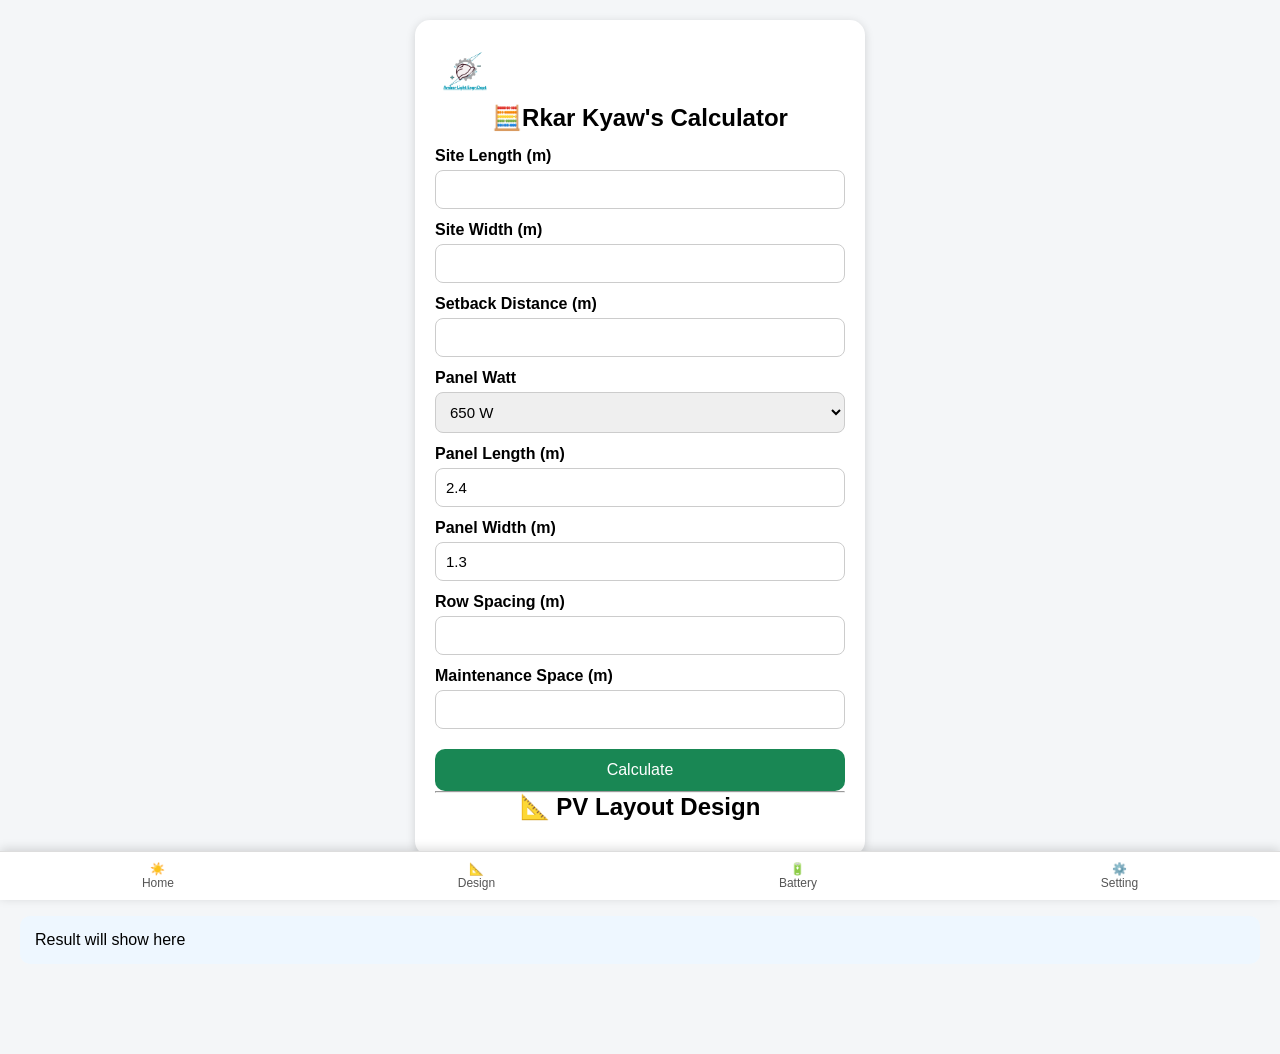
==== index.html @ 59bc33e1 "Update index.html" ====
<!DOCTYPE html>
<html lang="en">
<head>
<meta charset="UTF-8">
<meta name="viewport" content="width=device-width, initial-scale=1.0">
<link rel="manifest" href="manifest.json">
<link rel="icon" type="image/png" href="icon.png">    
<link rel="icon" type="image/png" sizes="32x32" href="icon-192.png">    
<link rel="icon" href="icon-512.png"> 
<link rel="icon" href="icon-192.png"> 
<title>PV Layout Calculator</title>

<link rel="stylesheet" href="style.css">
</head>

<body>

<div class="card">
<div class="header">

<img src="logo.png">
<h2>🧮Rkar Kyaw's Calculator</h2>
</div>
<label>Site Length (m)</label>
<input type="number" id="length" placeholder=" ">

<label>Site Width (m)</label>
<input type="number" id="width" placeholder=" ">

<label>Setback Distance (m)</label>
<input type="number" id="setback" value=" ">

<label>Panel Watt</label>
<select id="watt">
    <option value="615">615 W</option>
    <option value="650" selected>650 W</option>
    <option value="700">700 W</option>
    <option value="720">720 W</option>
    <option value="750">750 W</option>
</select>

<label>Panel Length (m)</label>
<input type="number" id="pl" value="2.4">

<label>Panel Width (m)</label>
<input type="number" id="pw" value="1.3">

<label>Row Spacing (m)</label>
<input type="number" id="row" value=" ">

<label>Maintenance Space (m)</label>
<input type="number" id="walk" value=" ">

<button onclick="calculate()">Calculate</button>

<hr>

<h2>📐 PV Layout Design</h2>


</div>

<div id="layout">

<div class="north">

</div>

<div id="site"></div>

<div class="road">

</div>

</div>

<div id="output" class="result">
Result will show here
</div>

</div>

<div class="menu">

<a href="index.html">
<div>
☀️
<br>
Home
</div>
</a>

<a href="design.html">
<div>
📐
<br>
Design
</div>
</a>

<a href="battery.html">
<div>
🔋
<br>
Battery
</div>
</a>

<a href="setting.html">
<div>
⚙️
<br>
Setting
</div>
</a>

</div>

<script src="script.js"></script>

</body>
</html>
---- style.css ----
*{
    margin:0;
    padding:0;
    box-sizing:border-box;
}
.header img{
    width:60px;
    height:60px;
    object-fit:contain;
    border-radius:10px;
.header{
    text-align:center;
    margin-bottom:15px;
}

.header h2{
    margin-top:8px;
    font-size:20px;
}

.header p{
    font-size:14px;
    color:#666;
}
}
@media(max-width:480px){

.header img{
    width:45px;
    height:45px;
}

}
body{
    font-family:Arial,sans-serif;
    background:#f4f6f8;
    padding:20px;
    padding-bottom:90px;
}

.card{
    max-width:450px;
    margin:auto;
    background:#fff;
    padding:20px;
    border-radius:15px;
    box-shadow:0 2px 10px rgba(0,0,0,.15);
}

h2{
    text-align:center;
    margin-bottom:15px;
}

label{
    display:block;
    margin-top:12px;
    font-weight:bold;
}

input,
select{
    width:100%;
    padding:10px;
    margin-top:5px;
    border:1px solid #ccc;
    border-radius:8px;
    font-size:15px;
}

button{
    width:100%;
    padding:12px;
    margin-top:20px;
    background:#198754;
    color:#fff;
    border:none;
    border-radius:10px;
    font-size:16px;
    cursor:pointer;
}

button:hover{
    background:#157347;
}

.result{
    margin-top:20px;
    background:#eef7ff;
    border-radius:10px;
    padding:15px;
}

#layout{
    margin-top:20px;
}

.north,
.road{
    text-align:center;
    font-weight:bold;
    margin:10px 0;
}

#site{
    display:grid;
    gap:2px;
    background:#ddd;
    padding:10px;
    border-radius:10px;
}

.panel{
    background:#2196f3;
    color:#fff;
    text-align:center;
    padding:8px 0;
    font-size:11px;
    border-radius:3px;
}

.menu{
    position:fixed;
    left:0;
    right:0;
    bottom:0;
    background:#fff;
    display:flex;
    justify-content:space-around;
    border-top:1px solid #ddd;
    padding:10px 0;
    box-shadow:0 -2px 10px rgba(0,0,0,.15);
}

.menu a{
    color:#555;
    text-decoration:none;
    text-align:center;
    font-size:12px;
}

.menu a:hover{
    color:#198754;
}
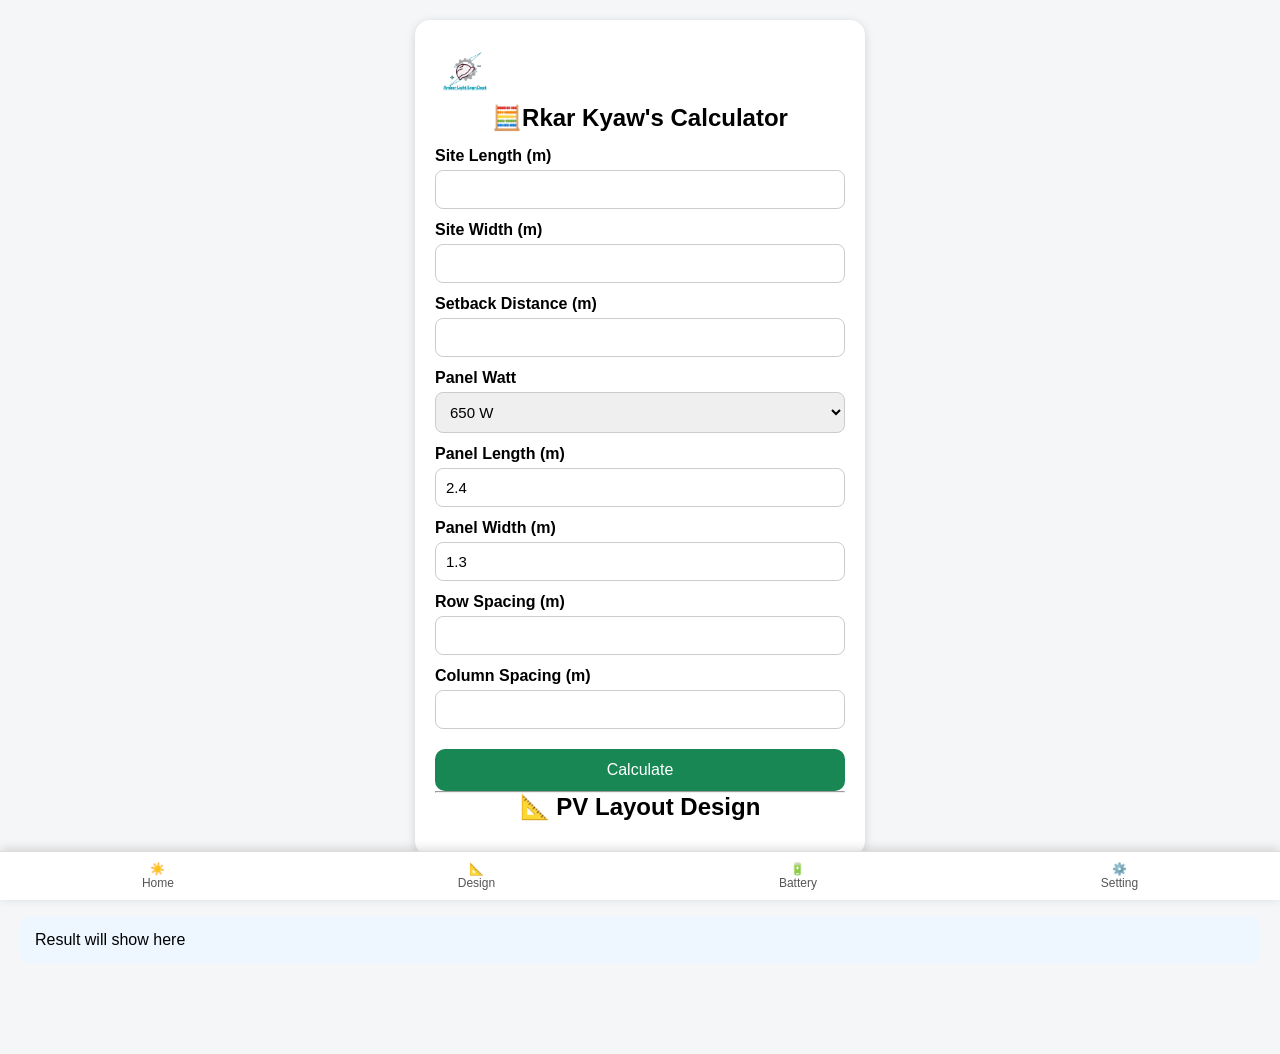
==== commit 169d3ac0: "Add column spacing input to PV layout calculator Added column spacing input field to the form." ====
--- a/index.html
+++ b/index.html
@@ -2,14 +2,13 @@
 <html lang="en">
 <head>
 <meta charset="UTF-8">
-<meta name="viewport" content="width=device-width, initial-scale=1.0">
-<link rel="manifest" href="manifest.json">
-<link rel="icon" type="image/png" href="icon.png">    
-<link rel="icon" type="image/png" sizes="32x32" href="icon-192.png">    
-<link rel="icon" href="icon-512.png"> 
-<link rel="icon" href="icon-192.png"> 
+<meta name="viewport" content="width=device-width, initial-scale=1.0">    
+    
 <title>PV Layout Calculator</title>
-
+<link rel="icon" type="image/png" href="/icon.png">
+<link rel="icon" type="image/png" sizes="32x32" href="icon-192.png">     
+<link rel="manifest" href="/manifest.json">
+<link rel="apple-touch-icon" href="/icon.png">
 <link rel="stylesheet" href="style.css">
 </head>
 
@@ -48,8 +47,8 @@
 <label>Row Spacing (m)</label>
 <input type="number" id="row" value=" ">
 
-<label>Maintenance Space (m)</label>
-<input type="number" id="walk" value=" ">
+<label>Column Spacing (m)</label>
+<input type="number" id="column" value=" ">
 
 <button onclick="calculate()">Calculate</button>
 
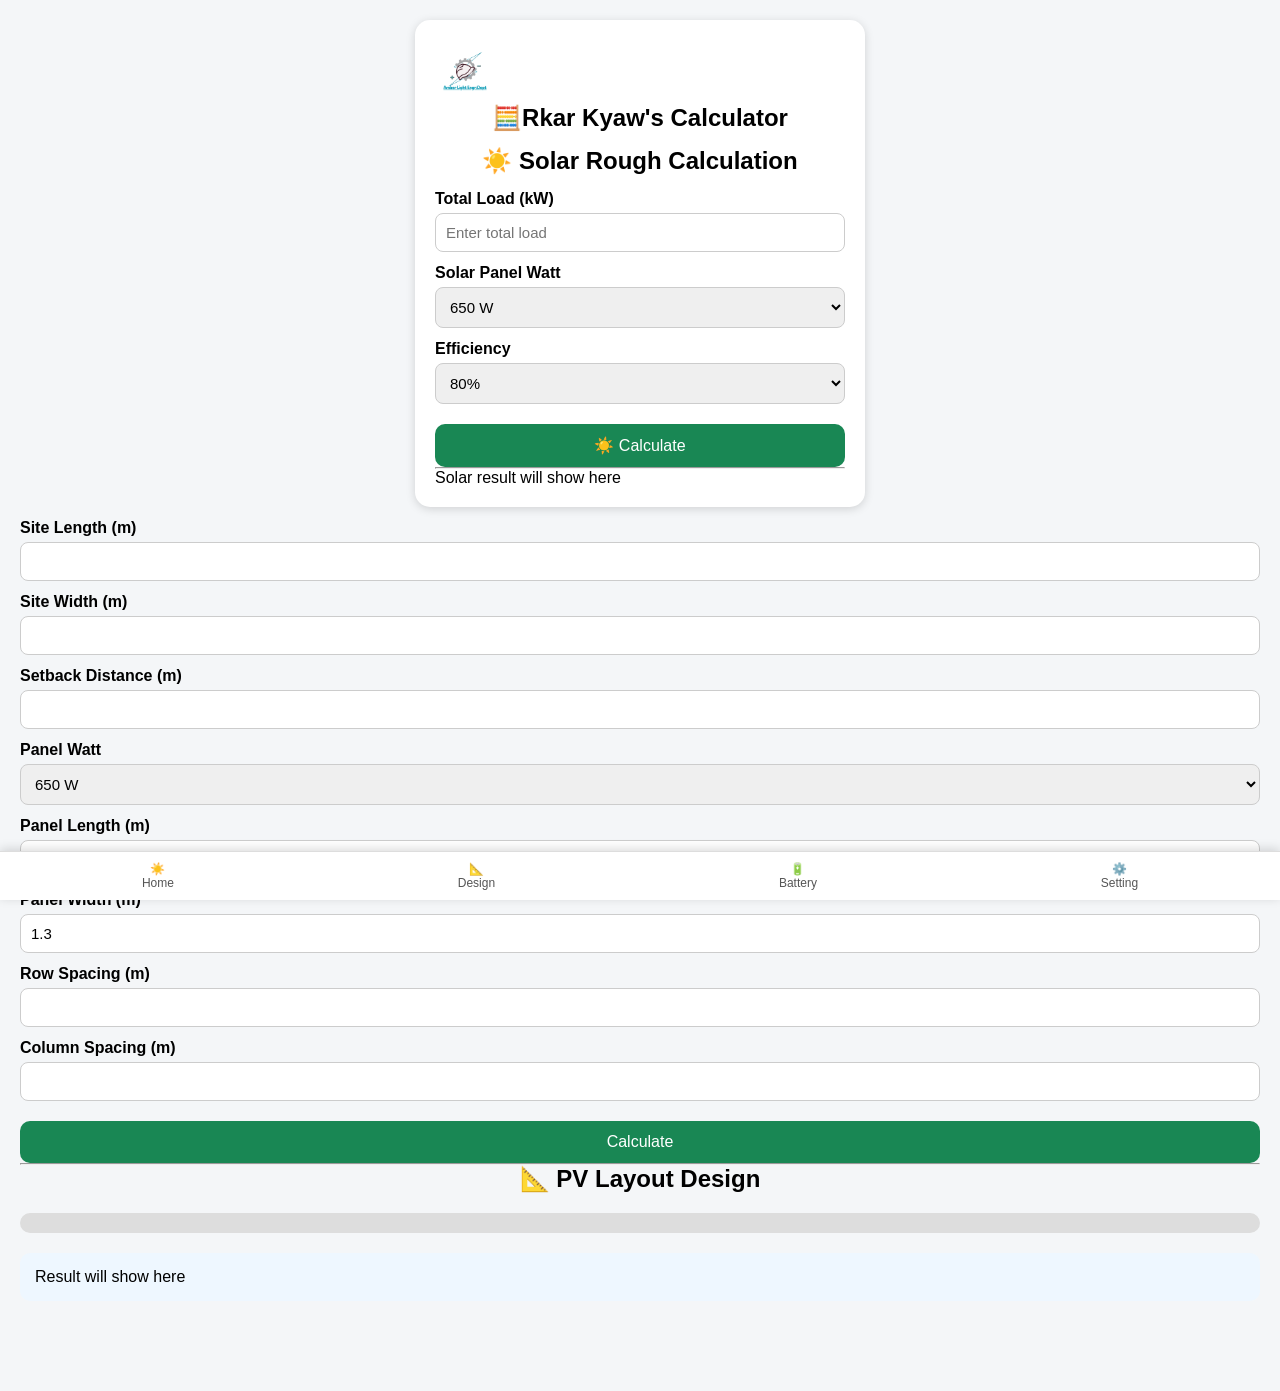
==== commit 064d31a4: "Add solar rough calculation inputs to index.html Added solar rough calculation section with input fi" ====
--- a/index.html
+++ b/index.html
@@ -20,7 +20,36 @@
 <img src="logo.png">
 <h2>🧮Rkar Kyaw's Calculator</h2>
 </div>
-<label>Site Length (m)</label>
+<h2>☀️ Solar Rough Calculation</h2>
+<label>Total Load (kW)</label>
+<input
+    type="number"
+    id="totalLoad"
+    placeholder="Enter total load"
+    step="0.01"
+>
+<label>Solar Panel Watt</label>
+<select id="solarWatt">
+    <option value="615">615 W</option>
+    <option value="650" selected>650 W</option>
+    <option value="700">700 W</option>
+    <option value="720">720 W</option>
+    <option value="750">750 W</option>
+</select>
+<label>Efficiency</label>
+<select id="solarEfficiency">
+    <option value="0.80" selected>80%</option>
+    <option value="0.70">70%</option>
+</select>
+<button onclick="solarRoughCalculate()">
+    ☀️ Calculate
+</button>
+<hr>
+<div id="solarOutput">
+    Solar result will show here
+</div>
+</div>
+    <label>Site Length (m)</label>
 <input type="number" id="length" placeholder=" ">
 
 <label>Site Width (m)</label>
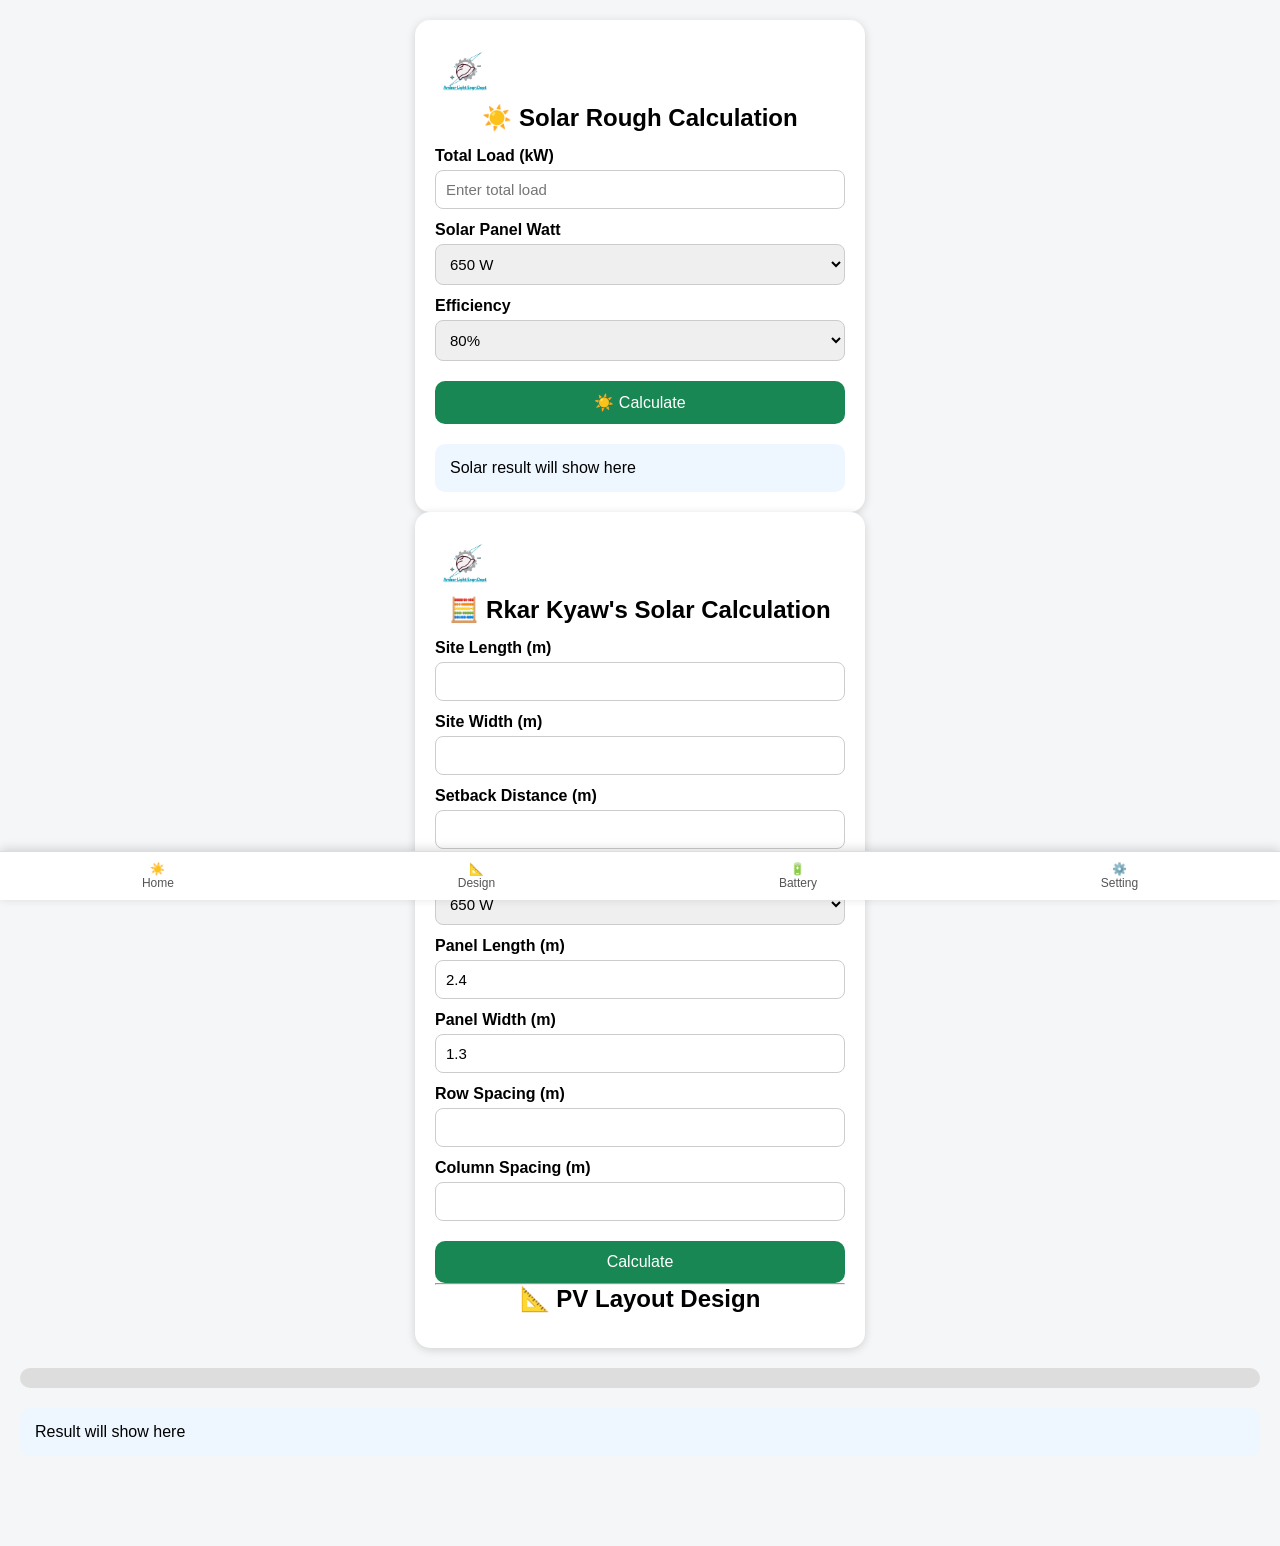
==== commit 8d89bdaf: "Refactor index.html for solar calculation layout Updated the HTML structure and content for the PV L" ====
--- a/index.html
+++ b/index.html
@@ -13,41 +13,54 @@
 </head>
 
 <body>
+<!-- ☀️ Solar Rough Calculation -->
+<div class="card">
 
+    <div class="header">
+        <img src="logo.png">
+        <h2>☀️ Solar Rough Calculation</h2>
+    </div>
+
+    <label>Total Load (kW)</label>
+    <input
+        type="number"
+        id="totalLoad"
+        placeholder="Enter total load"
+        step="0.01"
+    >
+
+    <label>Solar Panel Watt</label>
+    <select id="solarWatt">
+        <option value="615">615 W</option>
+        <option value="650" selected>650 W</option>
+        <option value="700">700 W</option>
+        <option value="720">720 W</option>
+        <option value="750">750 W</option>
+    </select>
+
+    <label>Efficiency</label>
+    <select id="solarEfficiency">
+        <option value="0.80" selected>80%</option>
+        <option value="0.70">70%</option>
+    </select>
+
+    <button onclick="solarRoughCalculate()">
+        ☀️ Calculate
+    </button>
+
+    <div id="solarOutput" class="result">
+        Solar result will show here
+    </div>
+
+</div>
+
+
+<!-- 📐 PV Layout Calculator -->
 <div class="card">
-<div class="header">
 
-<img src="logo.png">
-<h2>🧮Rkar Kyaw's Calculator</h2>
-</div>
-<h2>☀️ Solar Rough Calculation</h2>
-<label>Total Load (kW)</label>
-<input
-    type="number"
-    id="totalLoad"
-    placeholder="Enter total load"
-    step="0.01"
->
-<label>Solar Panel Watt</label>
-<select id="solarWatt">
-    <option value="615">615 W</option>
-    <option value="650" selected>650 W</option>
-    <option value="700">700 W</option>
-    <option value="720">720 W</option>
-    <option value="750">750 W</option>
-</select>
-<label>Efficiency</label>
-<select id="solarEfficiency">
-    <option value="0.80" selected>80%</option>
-    <option value="0.70">70%</option>
-</select>
-<button onclick="solarRoughCalculate()">
-    ☀️ Calculate
-</button>
-<hr>
-<div id="solarOutput">
-    Solar result will show here
-</div>
+    <div class="header">
+        <img src="logo.png">
+        <h2>🧮 Rkar Kyaw's Solar Calculation</h2>
 </div>
     <label>Site Length (m)</label>
 <input type="number" id="length" placeholder=" ">
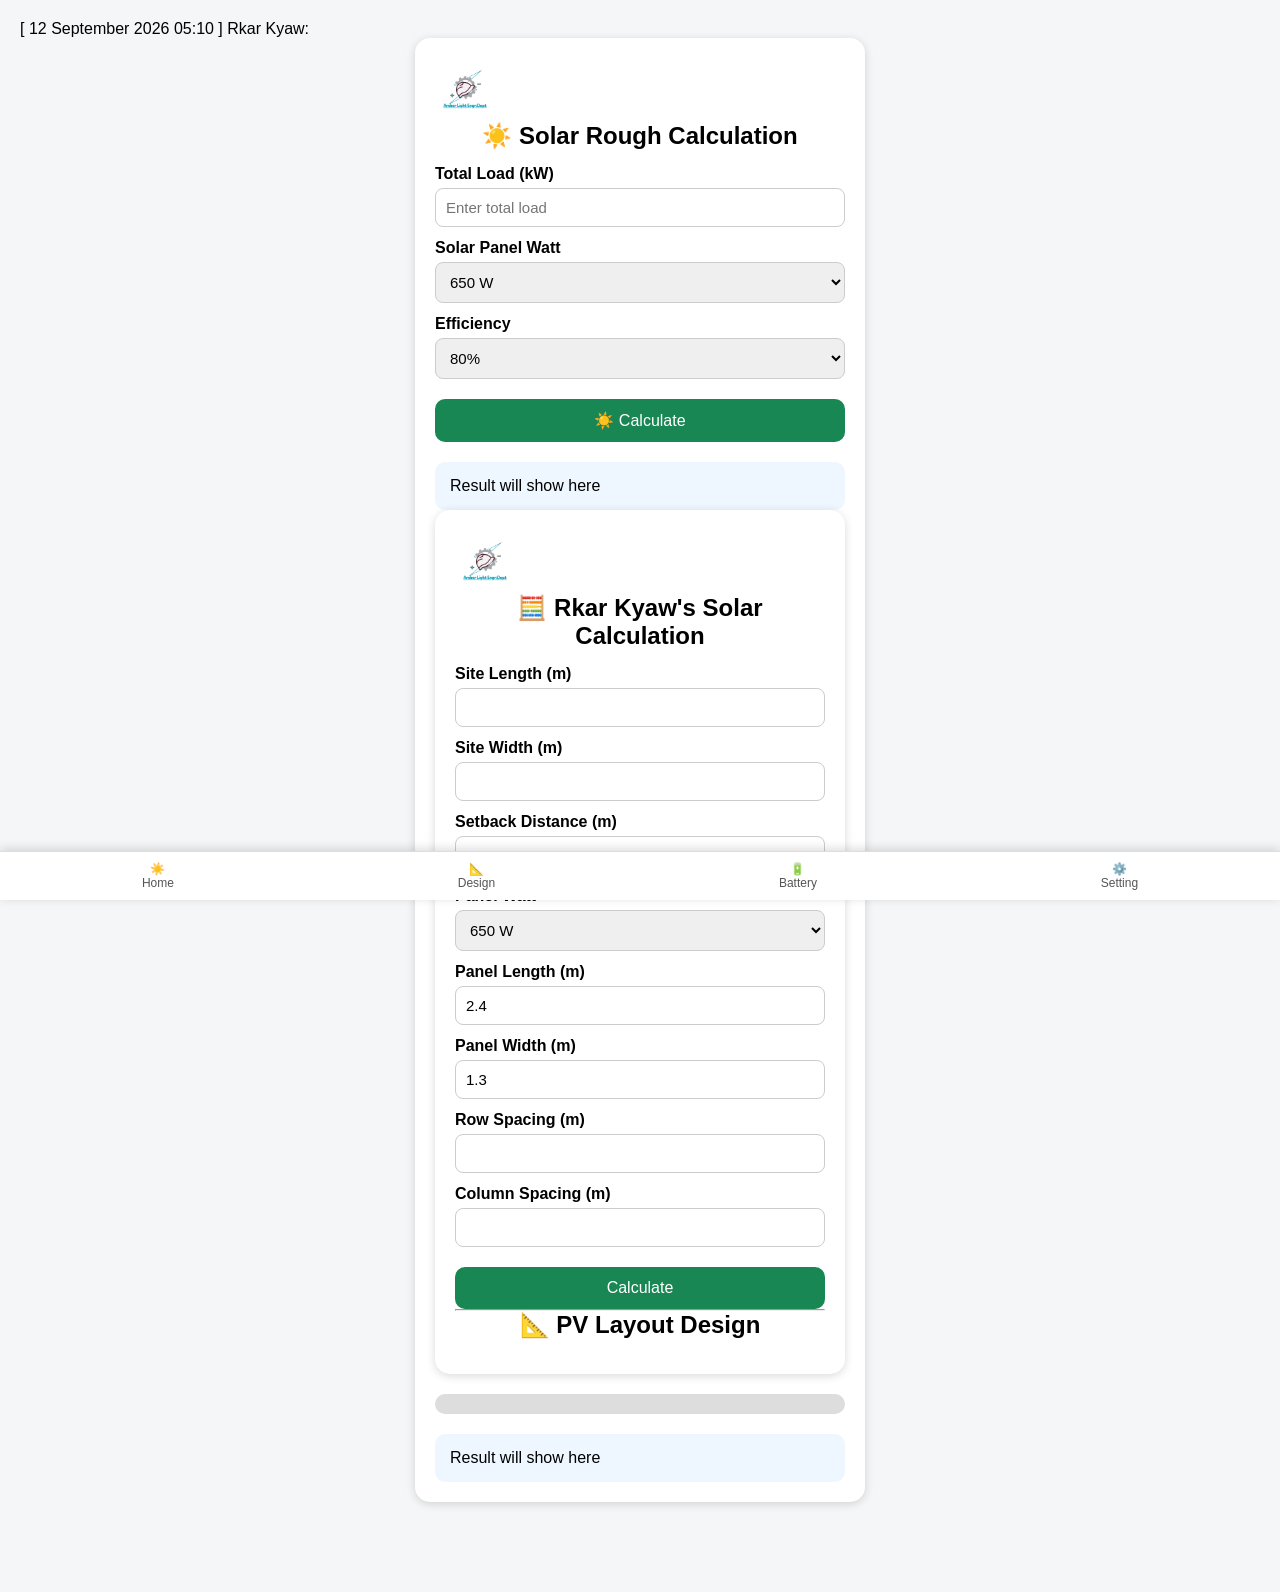
==== commit 1fa3caf1: "Refactor index.html structure and content" ====
--- a/index.html
+++ b/index.html
@@ -14,7 +14,7 @@
 
 <body>
 <!-- ☀️ Solar Rough Calculation -->
-<div class="card">
+[ 12 September 2026 05:10 ] ⁨Rkar Kyaw⁩: <div class="card">
 
     <div class="header">
         <img src="logo.png">
@@ -22,12 +22,7 @@
     </div>
 
     <label>Total Load (kW)</label>
-    <input
-        type="number"
-        id="totalLoad"
-        placeholder="Enter total load"
-        step="0.01"
-    >
+    <input type="number" id="totalLoad" placeholder="Enter total load">
 
     <label>Solar Panel Watt</label>
     <select id="solarWatt">
@@ -40,18 +35,18 @@
 
     <label>Efficiency</label>
     <select id="solarEfficiency">
-        <option value="0.80" selected>80%</option>
+        <option value="0.80">80%</option>
         <option value="0.70">70%</option>
     </select>
 
-    <button onclick="solarRoughCalculate()">
+    <button id="solarCalculateBtn">
         ☀️ Calculate
     </button>
 
     <div id="solarOutput" class="result">
-        Solar result will show here
-    </div>
-
+        Result will show here
+    
+    
 </div>
 
 
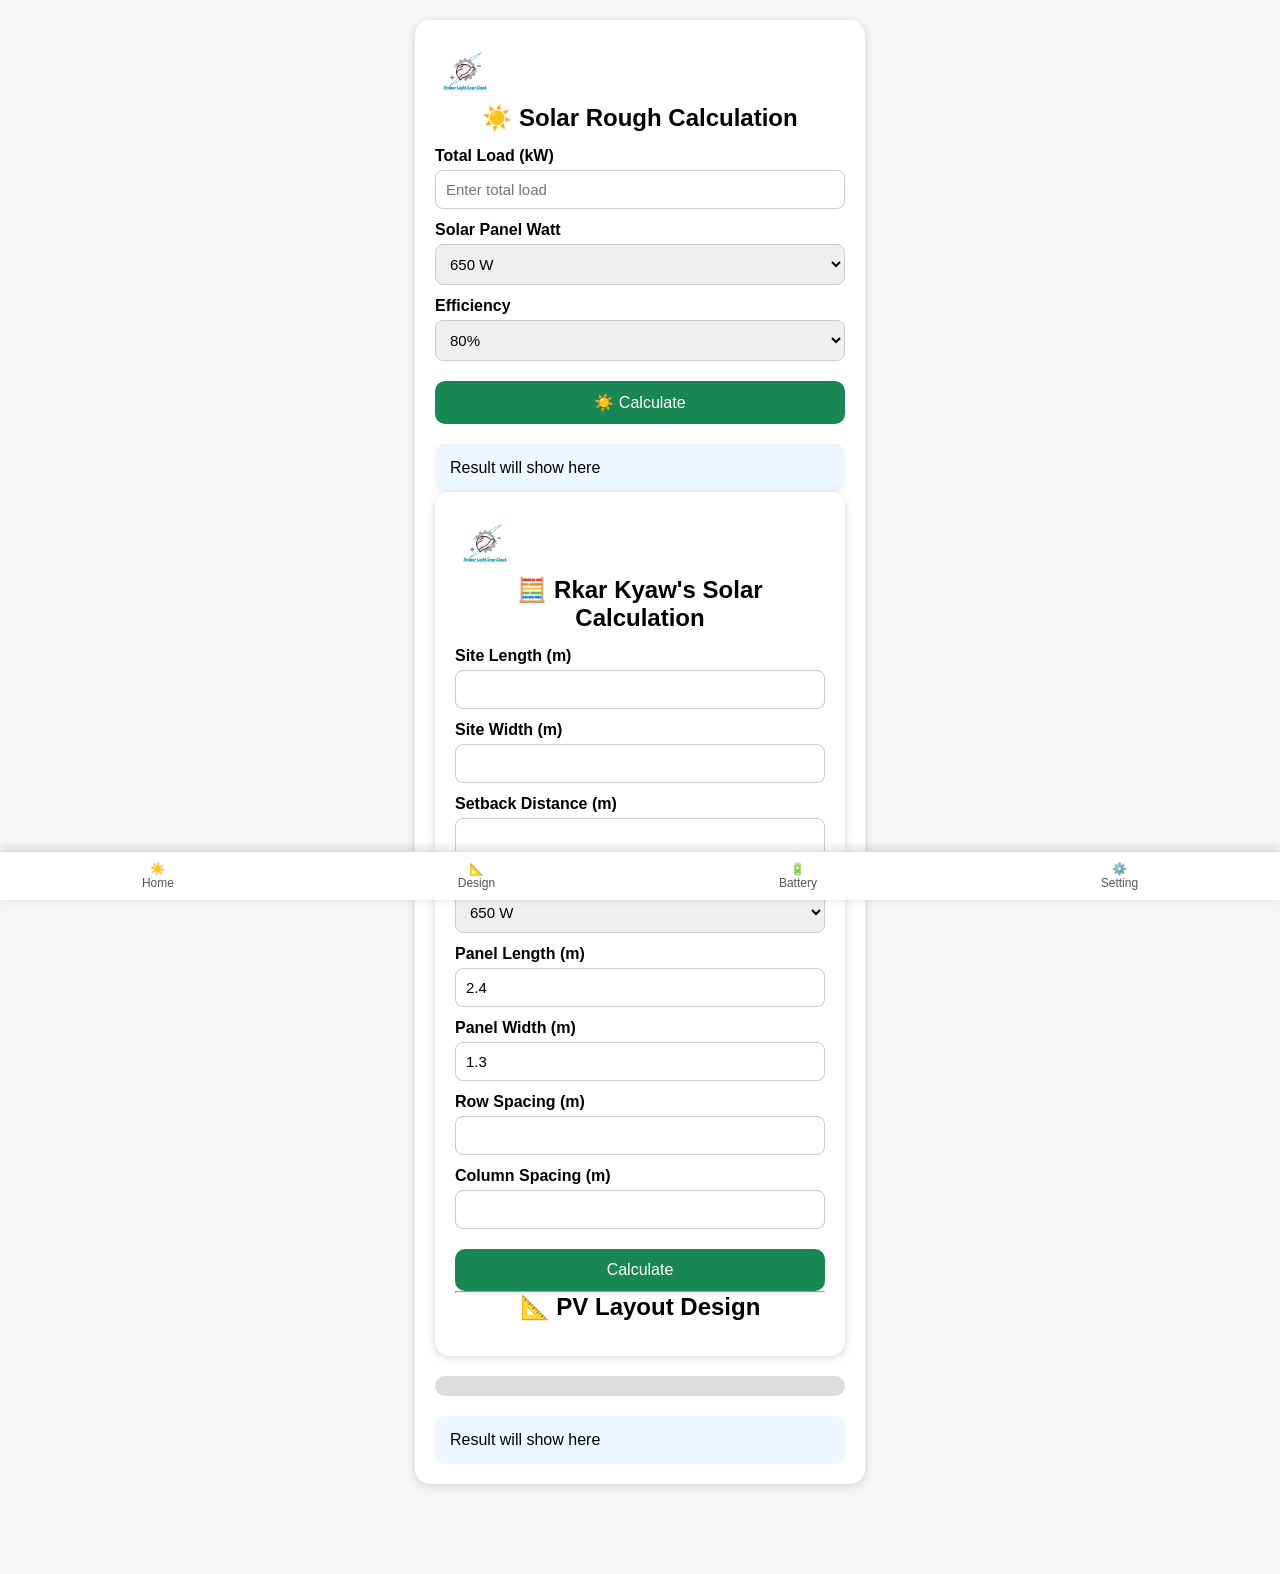
==== commit b055b04e: "Update index.html" ====
--- a/index.html
+++ b/index.html
@@ -14,7 +14,7 @@
 
 <body>
 <!-- ☀️ Solar Rough Calculation -->
-[ 12 September 2026 05:10 ] ⁨Rkar Kyaw⁩: <div class="card">
+ <div class="card">
 
     <div class="header">
         <img src="logo.png">
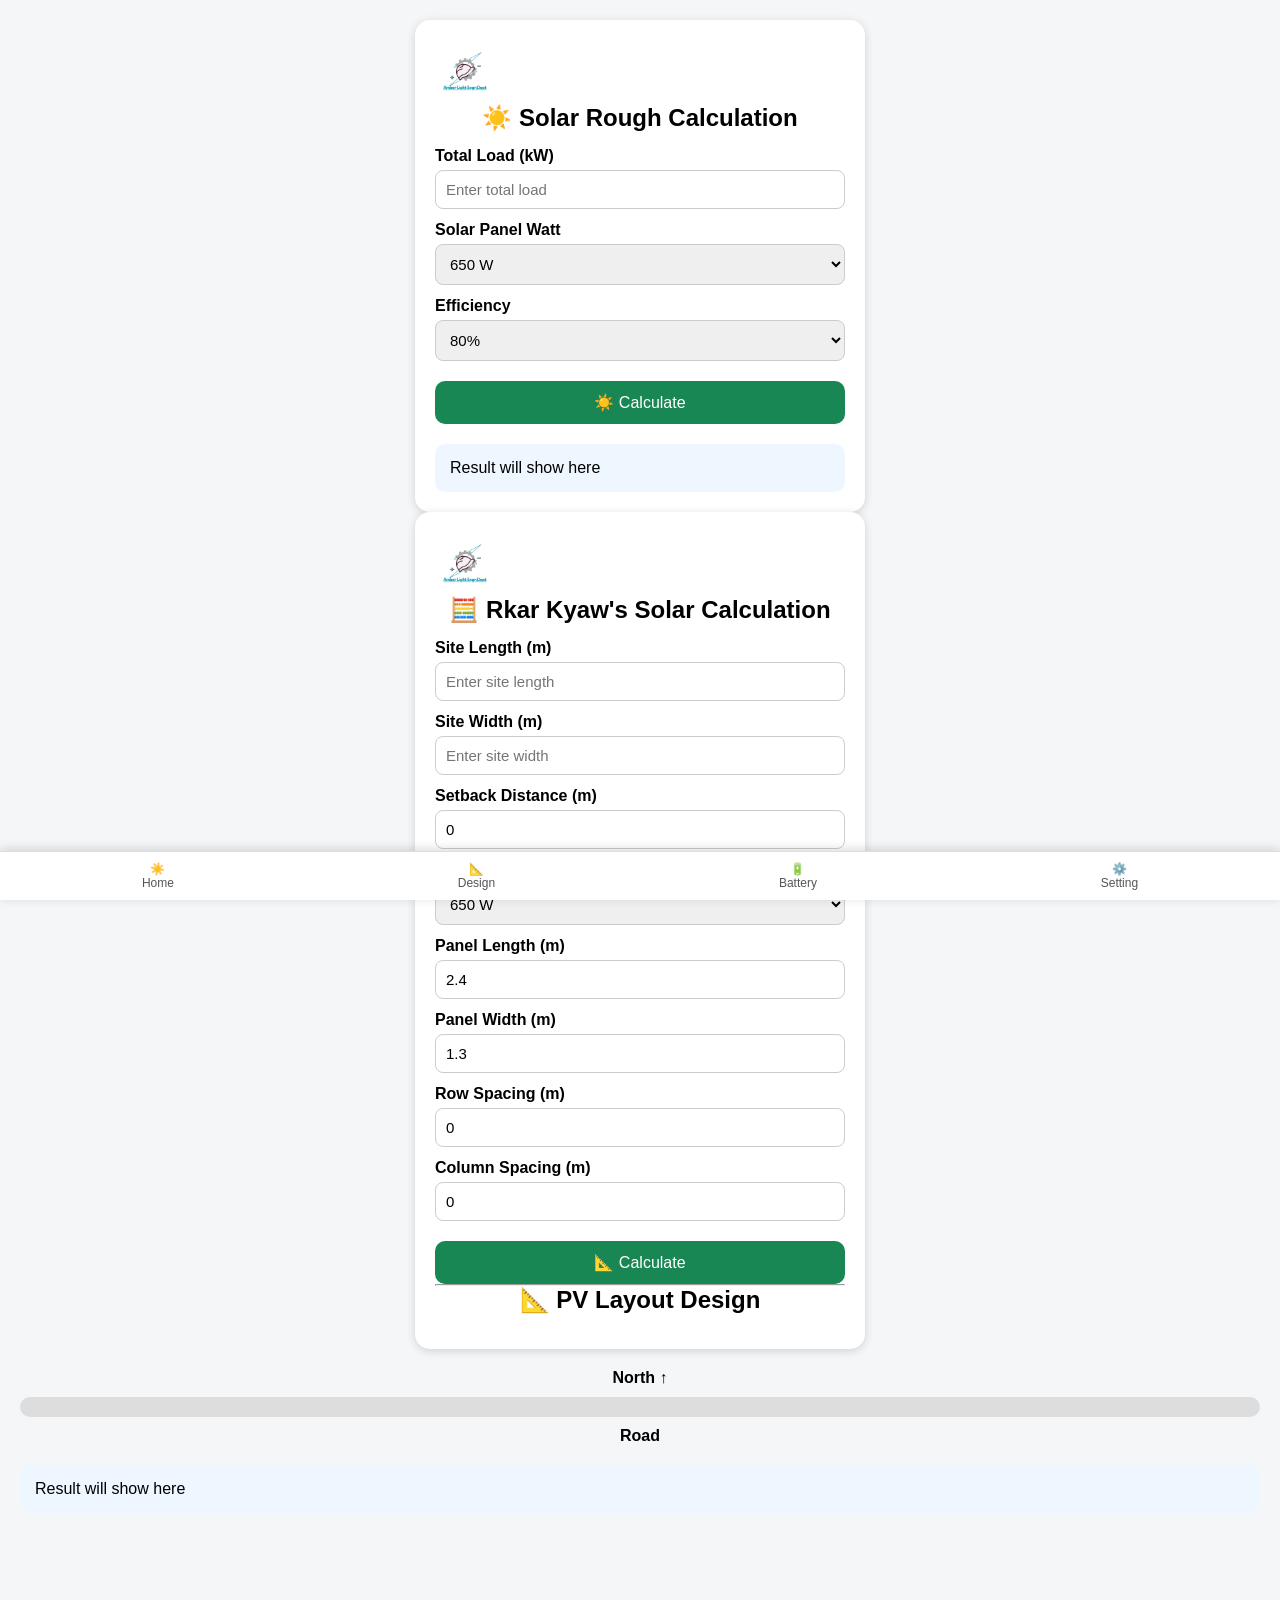
==== commit 9e19a04a: "Update index.html" ====
--- a/index.html
+++ b/index.html
@@ -2,157 +2,239 @@
 <html lang="en">
 <head>
 <meta charset="UTF-8">
-<meta name="viewport" content="width=device-width, initial-scale=1.0">    
-    
+<meta name="viewport"
+      content="width=device-width, initial-scale=1.0">
 <title>PV Layout Calculator</title>
-<link rel="icon" type="image/png" href="/icon.png">
-<link rel="icon" type="image/png" sizes="32x32" href="icon-192.png">     
-<link rel="manifest" href="/manifest.json">
-<link rel="apple-touch-icon" href="/icon.png">
-<link rel="stylesheet" href="style.css">
+<link rel="icon"
+      type="image/png"
+      href="/icon.png">
+<link rel="icon"
+      type="image/png"
+      sizes="32x32"
+      href="icon-192.png">
+<link rel="manifest"
+      href="/manifest.json">
+<link rel="apple-touch-icon"
+      href="/icon.png">
+<link rel="stylesheet"
+      href="style.css">
 </head>
-
 <body>
-<!-- ☀️ Solar Rough Calculation -->
- <div class="card">
-
+<!-- ================================= -->
+<!-- ☀️ SOLAR ROUGH CALCULATION -->
+<!-- ================================= -->
+<div class="card">
     <div class="header">
         <img src="logo.png">
-        <h2>☀️ Solar Rough Calculation</h2>
-    </div>
-
-    <label>Total Load (kW)</label>
-    <input type="number" id="totalLoad" placeholder="Enter total load">
-
-    <label>Solar Panel Watt</label>
+        <h2>
+            ☀️ Solar Rough Calculation
+        </h2>
+    </div>
+    <label>
+        Total Load (kW)
+    </label>
+    <input
+        type="number"
+        id="totalLoad"
+        placeholder="Enter total load"
+        step="0.01"
+    >
+    <label>
+        Solar Panel Watt
+    </label>
     <select id="solarWatt">
-        <option value="615">615 W</option>
-        <option value="650" selected>650 W</option>
-        <option value="700">700 W</option>
-        <option value="720">720 W</option>
-        <option value="750">750 W</option>
+        <option value="615">
+            615 W
+        </option>
+        <option value="650" selected>
+            650 W
+        </option>
+        <option value="700">
+            700 W
+        </option>
+        <option value="720">
+            720 W
+        </option>
+        <option value="750">
+            750 W
+        </option>
     </select>
-
-    <label>Efficiency</label>
+    <label>
+        Efficiency
+    </label>
     <select id="solarEfficiency">
-        <option value="0.80">80%</option>
-        <option value="0.70">70%</option>
+        <option value="0.80" selected>
+            80%
+        </option>
+        <option value="0.70">
+            70%
+        </option>
     </select>
-
     <button id="solarCalculateBtn">
         ☀️ Calculate
     </button>
-
-    <div id="solarOutput" class="result">
+    <div id="solarOutput"
+         class="result">
         Result will show here
-    
-    
-</div>
-
-
-<!-- 📐 PV Layout Calculator -->
+    </div>
+</div>
+<!-- ================================= -->
+<!-- 📐 PV LAYOUT CALCULATOR -->
+<!-- ================================= -->
 <div class="card">
-
     <div class="header">
         <img src="logo.png">
-        <h2>🧮 Rkar Kyaw's Solar Calculation</h2>
-</div>
-    <label>Site Length (m)</label>
-<input type="number" id="length" placeholder=" ">
-
-<label>Site Width (m)</label>
-<input type="number" id="width" placeholder=" ">
-
-<label>Setback Distance (m)</label>
-<input type="number" id="setback" value=" ">
-
-<label>Panel Watt</label>
-<select id="watt">
-    <option value="615">615 W</option>
-    <option value="650" selected>650 W</option>
-    <option value="700">700 W</option>
-    <option value="720">720 W</option>
-    <option value="750">750 W</option>
-</select>
-
-<label>Panel Length (m)</label>
-<input type="number" id="pl" value="2.4">
-
-<label>Panel Width (m)</label>
-<input type="number" id="pw" value="1.3">
-
-<label>Row Spacing (m)</label>
-<input type="number" id="row" value=" ">
-
-<label>Column Spacing (m)</label>
-<input type="number" id="column" value=" ">
-
-<button onclick="calculate()">Calculate</button>
-
-<hr>
-
-<h2>📐 PV Layout Design</h2>
-
-
-</div>
-
+        <h2>
+            🧮 Rkar Kyaw's Solar Calculation
+        </h2>
+    </div>
+    <label>
+        Site Length (m)
+    </label>
+    <input
+        type="number"
+        id="length"
+        placeholder="Enter site length"
+        step="0.01"
+    >
+    <label>
+        Site Width (m)
+    </label>
+    <input
+        type="number"
+        id="width"
+        placeholder="Enter site width"
+        step="0.01"
+    >
+    <label>
+        Setback Distance (m)
+    </label>
+    <input
+        type="number"
+        id="setback"
+        value="0"
+        step="0.01"
+    >
+    <label>
+        Panel Watt
+    </label>
+    <select id="watt">
+        <option value="615">
+            615 W
+        </option>
+        <option value="650" selected>
+            650 W
+        </option>
+        <option value="700">
+            700 W
+        </option>
+        <option value="720">
+            720 W
+        </option>
+        <option value="750">
+            750 W
+        </option>
+    </select>
+    <label>
+        Panel Length (m)
+    </label>
+    <input
+        type="number"
+        id="pl"
+        value="2.4"
+        step="0.01"
+    >
+    <label>
+        Panel Width (m)
+    </label>
+    <input
+        type="number"
+        id="pw"
+        value="1.3"
+        step="0.01"
+    >
+    <label>
+        Row Spacing (m)
+    </label>
+    <input
+        type="number"
+        id="row"
+        value="0"
+        step="0.01"
+    >
+    <label>
+        Column Spacing (m)
+    </label>
+    <input
+        type="number"
+        id="column"
+        value="0"
+        step="0.01"
+    >
+    <button onclick="calculate()">
+        📐 Calculate
+    </button>
+    <hr>
+    <h2>
+        📐 PV Layout Design
+    </h2>
+</div>
+<!-- ================================= -->
+<!-- 📐 PV LAYOUT -->
+<!-- ================================= -->
 <div id="layout">
-
-<div class="north">
-
-</div>
-
-<div id="site"></div>
-
-<div class="road">
-
-</div>
-
-</div>
-
-<div id="output" class="result">
-Result will show here
-</div>
-
-</div>
-
+    <div class="north">
+        North ↑
+    </div>
+    <div id="site">
+    </div>
+    <div class="road">
+        Road
+    </div>
+</div>
+<!-- ================================= -->
+<!-- 📊 PV RESULT -->
+<!-- ================================= -->
+<div id="output"
+     class="result">
+    Result will show here
+</div>
+<!-- ================================= -->
+<!-- 📱 BOTTOM MENU -->
+<!-- ================================= -->
 <div class="menu">
-
-<a href="index.html">
-<div>
-☀️
-<br>
-Home
-</div>
-</a>
-
-<a href="design.html">
-<div>
-📐
-<br>
-Design
-</div>
-</a>
-
-<a href="battery.html">
-<div>
-🔋
-<br>
-Battery
-</div>
-</a>
-
-<a href="setting.html">
-<div>
-⚙️
-<br>
-Setting
-</div>
-</a>
-
-</div>
-
+    <a href="index.html">
+        <div>
+            ☀️
+            <br>
+            Home
+        </div>
+    </a>
+    <a href="design.html">
+        <div>
+            📐
+            <br>
+            Design
+        </div>
+    </a>
+    <a href="battery.html">
+        <div>
+            🔋
+            <br>
+            Battery
+        </div>
+    </a>
+    <a href="setting.html">
+        <div>
+            ⚙️
+            <br>
+            Setting
+        </div>
+    </a>
+</div>
+<!-- ================================= -->
+<!-- JAVASCRIPT -->
+<!-- ================================= -->
 <script src="script.js"></script>
-
 </body>
 </html>
